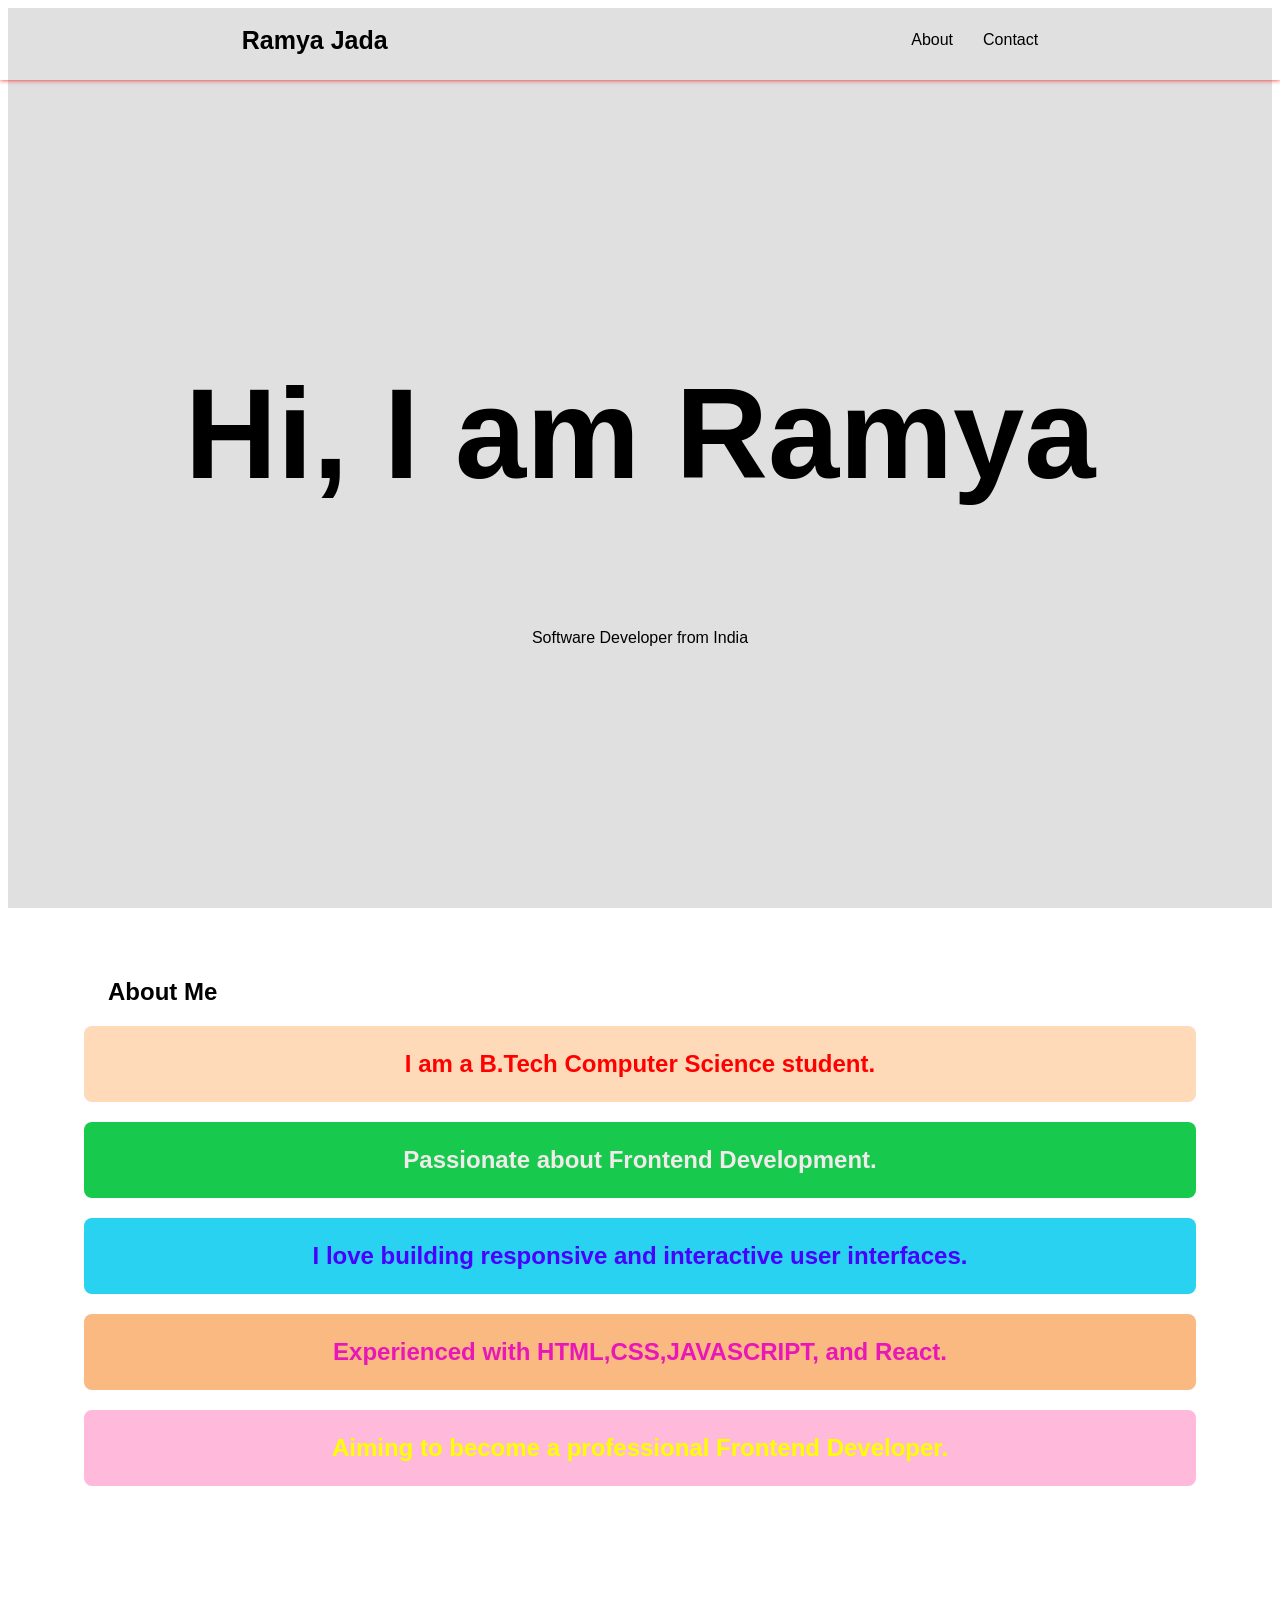
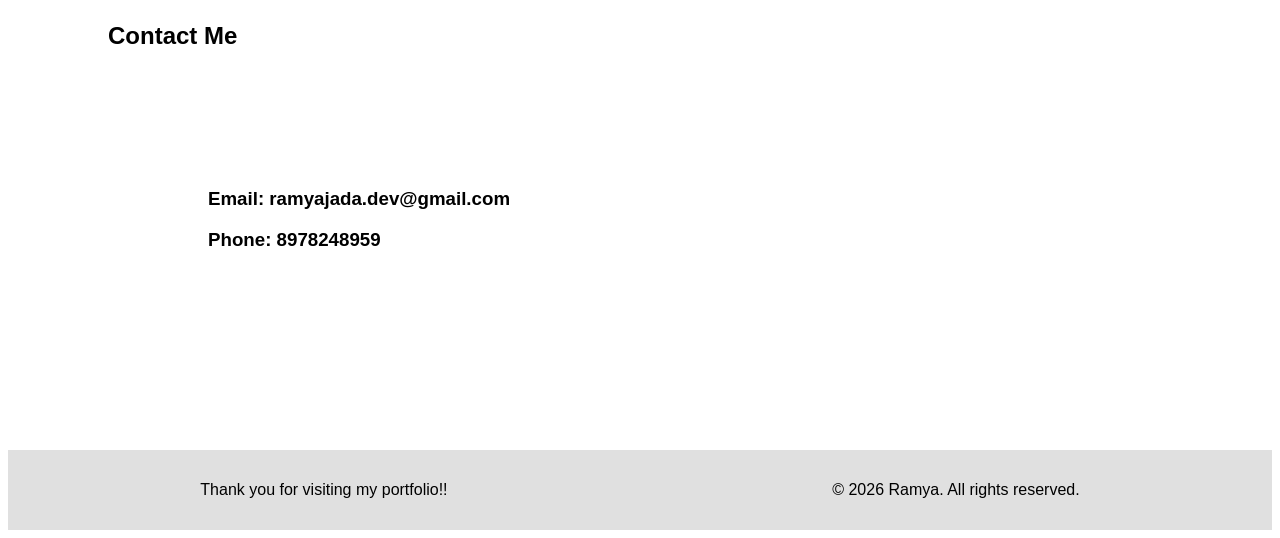
==== index.html @ 9a8375c9 "Update index.html" ====
<!doctype html>
<html lang="en">
  <head>
    <meta charset="UTF-8" />
    <meta name="viewport" content="width=device-width, initial-scale=1.0" />
    <title>Ramya-Portfolio</title>
    <link rel="stylesheet" href="style.css" />
  </head>
  <body>
    <header>
      <h1>Ramya Jada</h1>
      <nav>
        <ul>
          <li><a href="#About">About</a></li>
          <li><a href="#Contact">Contact</a></li>
        </ul>
      </nav>
    </header>
    <main>
      <section class="employee-intro">
        <h1>Hi, I am Ramya</h1>
        <p>Software Developer from India</p>
      </section>
      <section id="About" class="about-section">
        <h2>About Me</h2>
        <ul>
          <li class="item1">I am a B.Tech Computer Science student.</li>
          <li class="item2">Passionate about Frontend Development.</li>
          <li class="item3">
            I love building responsive and interactive user interfaces.
          </li>
          <li class="item4">
            Experienced with HTML,CSS,JAVASCRIPT, and React.
          </li>
          <li class="item5">
            Aiming to become a professional Frontend Developer.
          </li>
        </ul>
      </section>
      <section id="Contact" class="contact-section">
        <h2>Contact Me</h2>
        <div class="contact-container">
          <h3>Email: ramyajada.dev@gmail.com</h3>
          <h3>Phone: 8978248959</h3>
        </div>
      </section>
      <footer>
        <p>Thank you for visiting my portfolio!!</p>
        <p>&copy; 2026 Ramya. All rights reserved.</p>
      </footer>
    </main>
  </body>
</html>
---- style.css ----
header{
    display:flex;
    justify-content:space-around;
    height:80px;
    align-items: center;
    box-shadow:0px 0px 5px 0px rgb(234, 29, 29);
    position:absolute;
    top:0;
    right:0;
    left:0;
}
body{
    font-family:sans-serif;
}
header h1{
    font-size:25px;
}
header nav ul{
    display:flex;
    gap:30px;
    list-style-type:none;
}
header nav ul li a{
    text-decoration:none;
    color:black;
}
.employee-intro{
    height:100vh;
    width:100%;
    background-color:rgb(224,224,224);
    display:flex;
    flex-direction:column;
    justify-content:center;
    align-items:center;
}
.employee-intro h1{
    font-size:10vw;
}
.about-section, .contact-section{
    padding:50px 100px;
}
.about-section h2{
    margin-bottom:20px;
}
.about-section ul{
    list-style-type:none;
    display:flex;
    flex-direction:column;
    align-items:center;
    gap:20px;
    padding-left:0;
}
.about-section li{
    width:100%;
    padding:1em;
    font-size:1.5em;
    font-weight:bold;
    border-radius:8px;
    text-align:center;
}
.item1{
    background-color:#ffdab9;
    color:#ff0000;
}
.item2{
    background-color:hwb(138 9% 21%);
    color:#f1eaea;
}
.item3{
    background-color:hwb(189 16% 6%);
    color:#4800ff;
}

.item4{
    background-color:#f9b981;
    color:hsl(314, 83%, 50%);
}

.item5{
    background-color:#ffb9da;
    color:hsl(60, 100%, 50%);
}
.contact-container{
    padding:100px;
    margin-bottom:30px;
}
footer{
    height:80px;
    display:flex;
    background-color:rgb(224,224,224);
    justify-content:space-around;
    align-items:center;
}
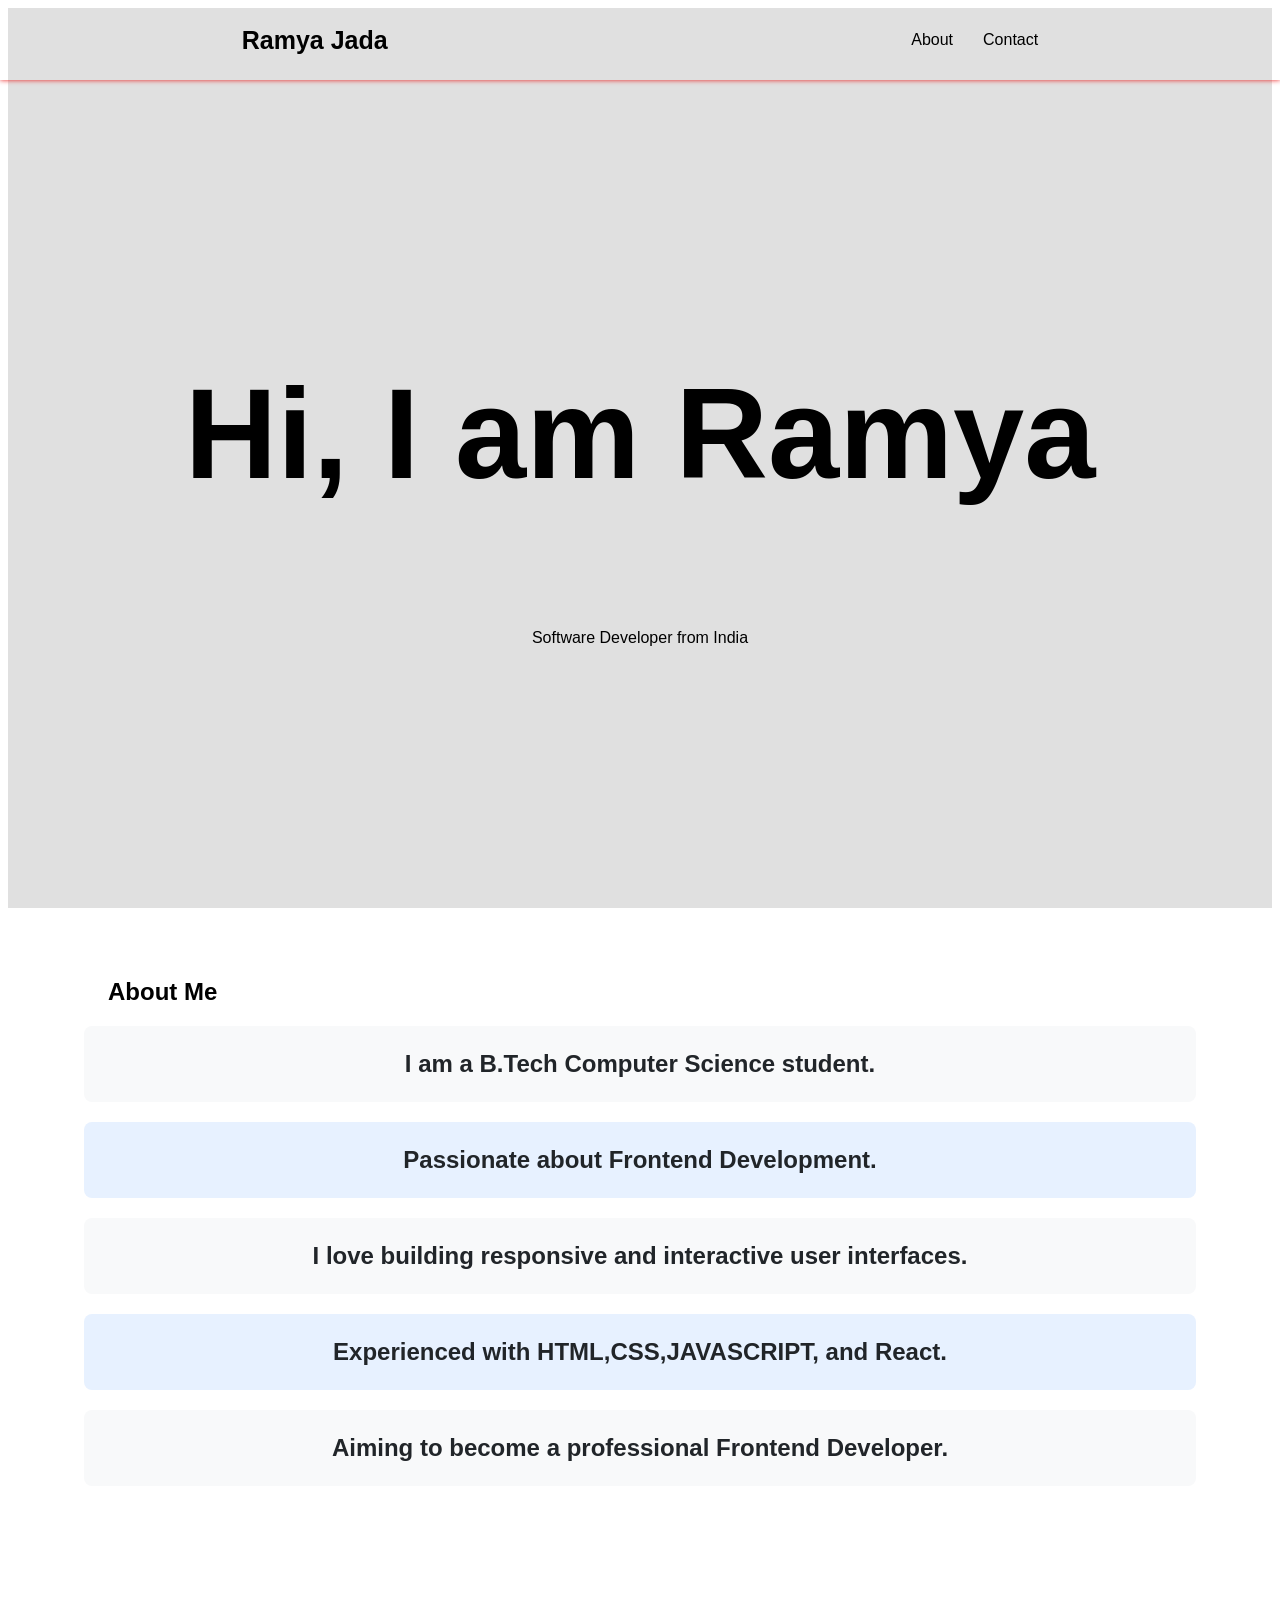
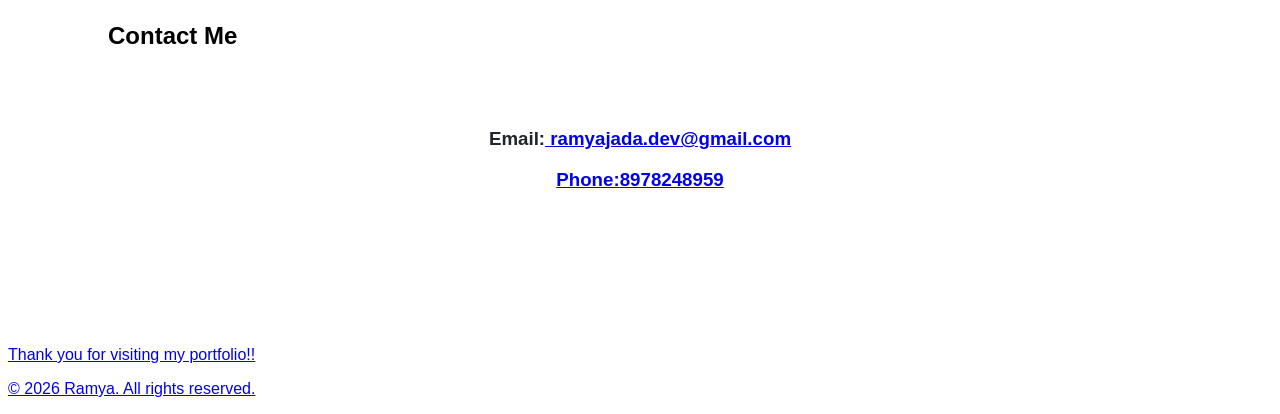
==== commit 85d72dd4: "Update links" ====
--- a/index.html
+++ b/index.html
@@ -40,8 +40,8 @@
       <section id="Contact" class="contact-section">
         <h2>Contact Me</h2>
         <div class="contact-container">
-          <h3>Email: ramyajada.dev@gmail.com</h3>
-          <h3>Phone: 8978248959</h3>
+          <h3>Email:<a href="mailto:ramyajada.dev@gmail.com"> ramyajada.dev@gmail.com</h3>
+          <h3>Phone:<a href="mobile:8978248959">8978248959</h3>
         </div>
       </section>
       <footer>
--- a/style.css
+++ b/style.css
@@ -59,31 +59,37 @@
     text-align:center;
 }
 .item1{
-    background-color:#ffdab9;
-    color:#ff0000;
+    background-color:#f8f9fa;
+    color:#212529;
 }
 .item2{
-    background-color:hwb(138 9% 21%);
-    color:#f1eaea;
+    background-color:#e7f1ff;
+    color:#212529;
 }
 .item3{
-    background-color:hwb(189 16% 6%);
-    color:#4800ff;
+    background-color:#f8f9fa;
+    color:#212529;
 }
 
 .item4{
-    background-color:#f9b981;
-    color:hsl(314, 83%, 50%);
+    background-color:#e7f1ff;
+    color:#212529;
 }
 
 .item5{
-    background-color:#ffb9da;
-    color:hsl(60, 100%, 50%);
+    background-color:#f8f9fa;
+    color:#212529;
 }
 .contact-container{
-    padding:100px;
+    padding:40px 20px;
     margin-bottom:30px;
+    text-align:center;
+    color:#212529;
+    
 }
+.contact-container h2{
+    text-align:center;
+    margin-bottom:20px;
 footer{
     height:80px;
     display:flex;
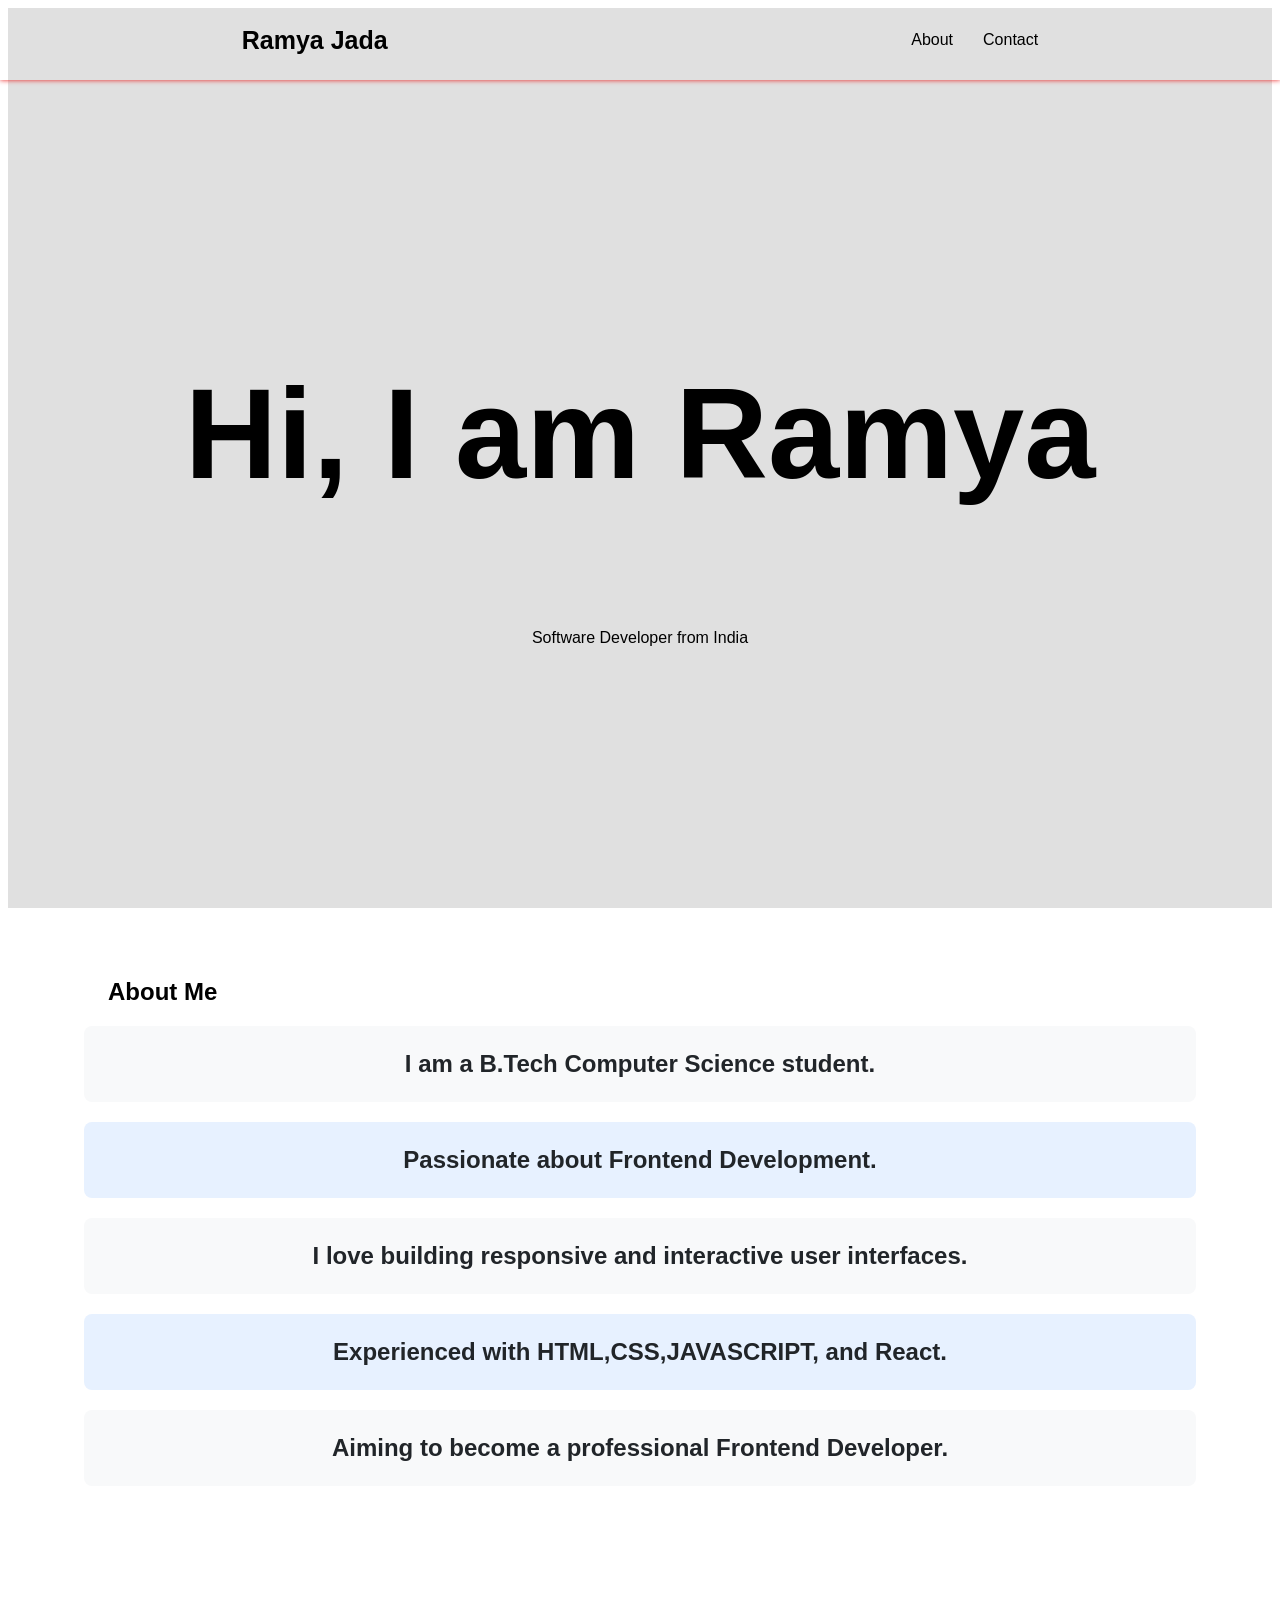
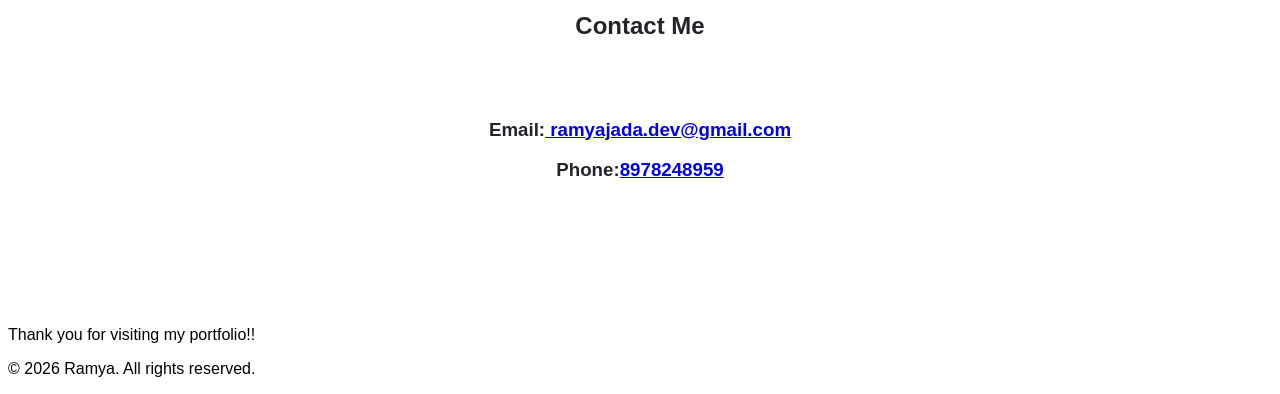
==== commit 354188c3: "Fix HTML formatting and structure" ====
--- a/index.html
+++ b/index.html
@@ -40,8 +40,8 @@
       <section id="Contact" class="contact-section">
         <h2>Contact Me</h2>
         <div class="contact-container">
-          <h3>Email:<a href="mailto:ramyajada.dev@gmail.com"> ramyajada.dev@gmail.com</h3>
-          <h3>Phone:<a href="mobile:8978248959">8978248959</h3>
+          <h3>Email:<a href="mailto:ramyajada.dev@gmail.com"> ramyajada.dev@gmail.com</a></h3>
+          <h3>Phone:<a href="mobile:8978248959">8978248959</a></h3>
         </div>
       </section>
       <footer>
--- a/style.css
+++ b/style.css
@@ -87,9 +87,13 @@
     color:#212529;
     
 }
-.contact-container h2{
+.contact-section {
+    padding:40px 0;
+}
+.contact-section  h2{
     text-align:center;
     margin-bottom:20px;
+    color:#212529;
 footer{
     height:80px;
     display:flex;
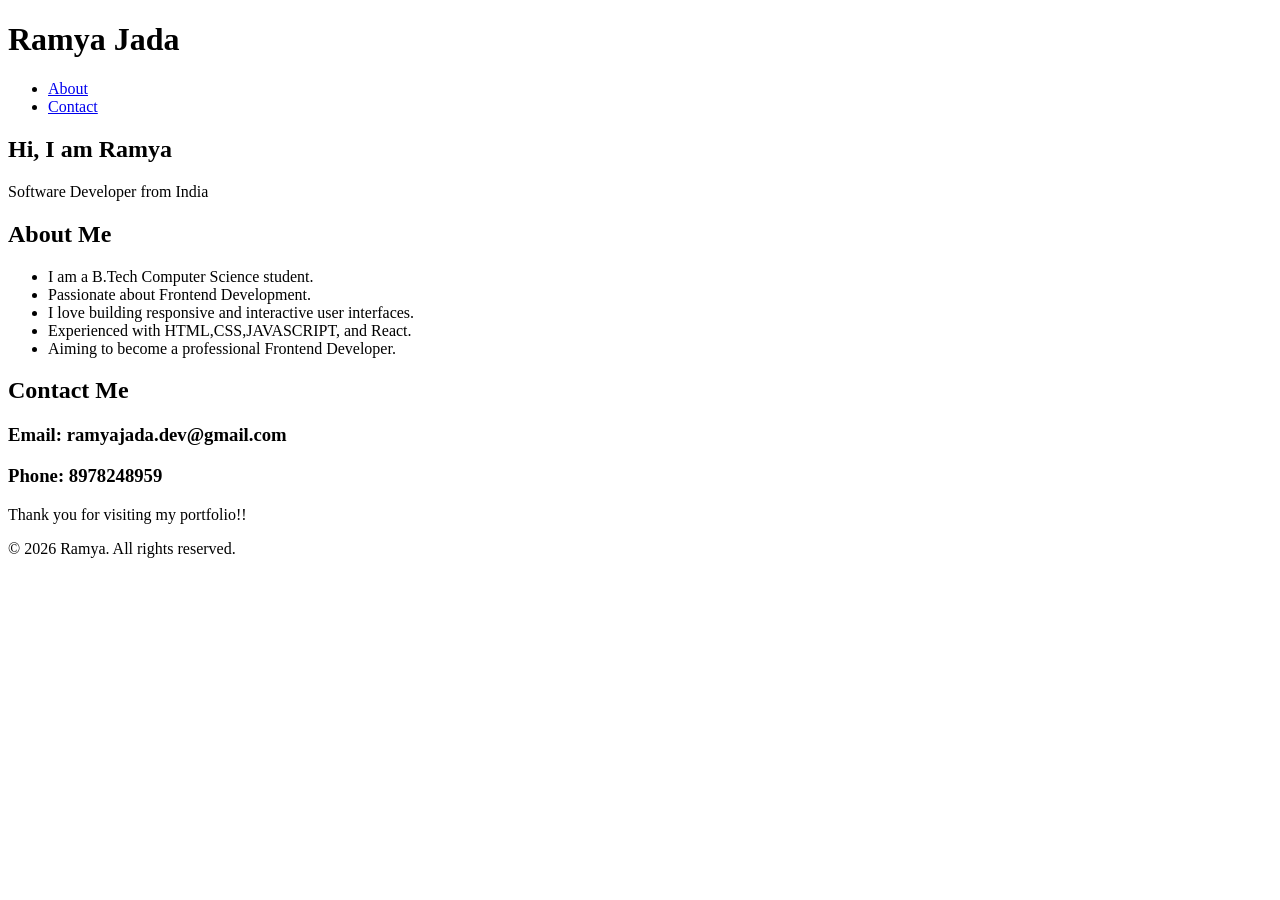
==== commit 8e43b302: "Change title and stylesheet path in index.html" ====
--- a/index.html
+++ b/index.html
@@ -3,8 +3,8 @@
   <head>
     <meta charset="UTF-8" />
     <meta name="viewport" content="width=device-width, initial-scale=1.0" />
-    <title>Ramya-Portfolio</title>
-    <link rel="stylesheet" href="style.css" />
+    <title>Mini Project</title>
+    <link rel="stylesheet" href="CSS/mini-project.css" />
   </head>
   <body>
     <header>
@@ -40,8 +40,8 @@
       <section id="Contact" class="contact-section">
         <h2>Contact Me</h2>
         <div class="contact-container">
-          <h3>Email:<a href="mailto:ramyajada.dev@gmail.com"> ramyajada.dev@gmail.com</a></h3>
-          <h3>Phone:<a href="mobile:8978248959">8978248959</a></h3>
+          <h3>Email: ramyajada.dev@gmail.com</h3>
+          <h3>Phone: 8978248959</h3>
         </div>
       </section>
       <footer>
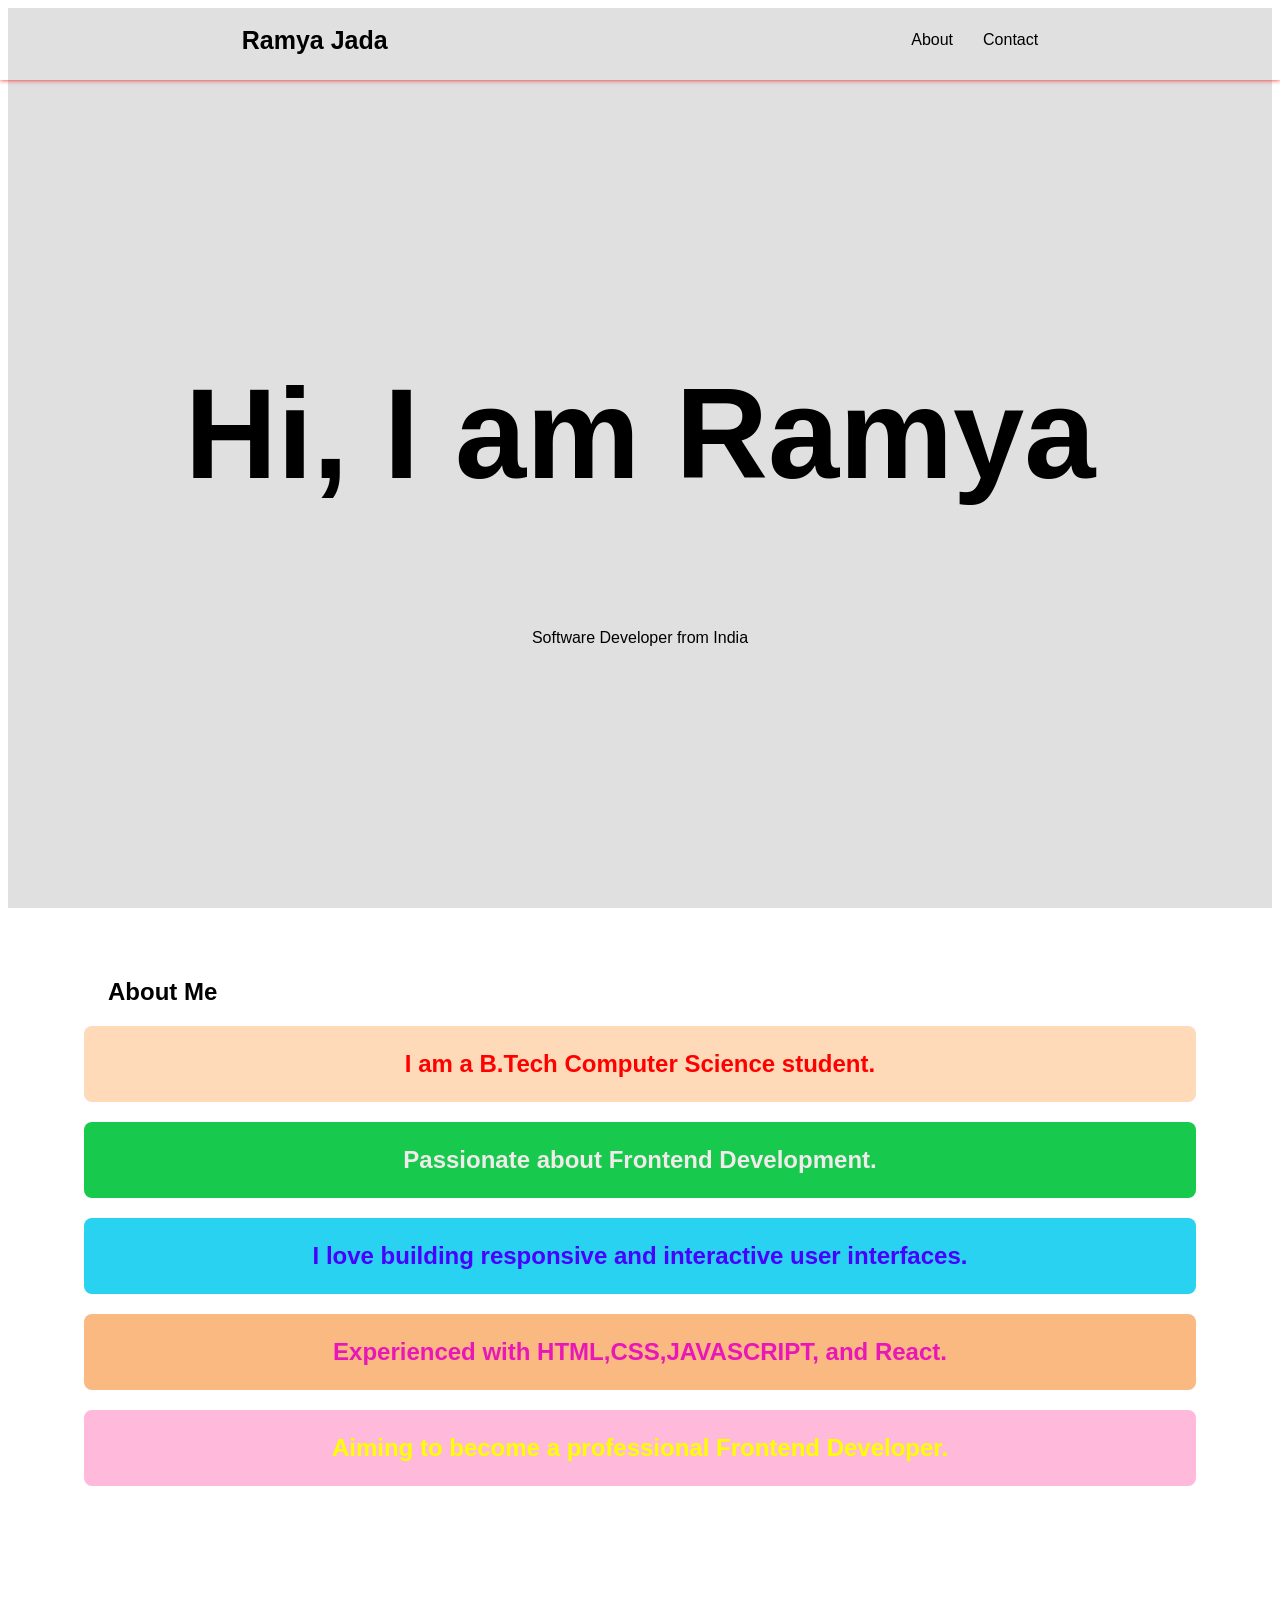
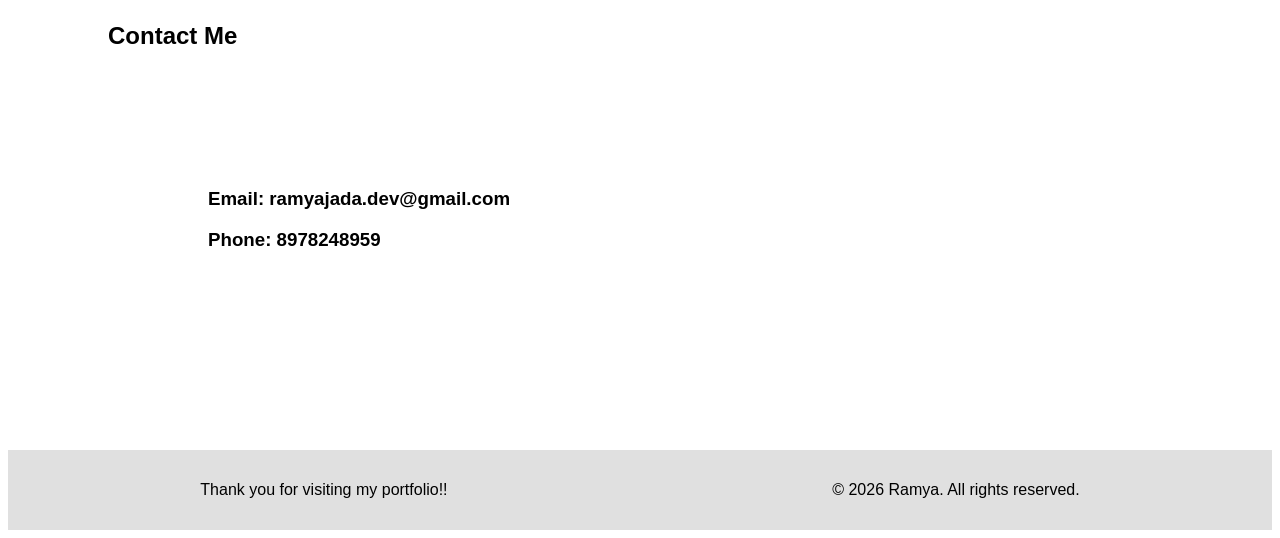
==== commit a1d4530a: "Change stylesheet link in index.html Updated the stylesheet link from 'CSS/mini-project.css' to 'sty" ====
--- a/index.html
+++ b/index.html
@@ -4,7 +4,7 @@
     <meta charset="UTF-8" />
     <meta name="viewport" content="width=device-width, initial-scale=1.0" />
     <title>Mini Project</title>
-    <link rel="stylesheet" href="CSS/mini-project.css" />
+    <link rel="stylesheet" href="style.css" />
   </head>
   <body>
     <header>
--- a/style.css
+++ b/style.css
@@ -0,0 +1,94 @@
+header {
+  display: flex;
+  justify-content: space-around;
+  height: 80px;
+  align-items: center;
+  box-shadow: 0px 0px 5px 0px rgb(234, 29, 29);
+  position: absolute;
+  top: 0;
+  right: 0;
+  left: 0;
+}
+body {
+  font-family: sans-serif;
+}
+header h1 {
+  font-size: 25px;
+}
+header nav ul {
+  display: flex;
+  gap: 30px;
+  list-style-type: none;
+}
+header nav ul li a {
+  text-decoration: none;
+  color: black;
+}
+.employee-intro {
+  height: 100vh;
+  width: 100%;
+  background-color: rgb(224, 224, 224);
+  display: flex;
+  flex-direction: column;
+  justify-content: center;
+  align-items: center;
+}
+.employee-intro h1 {
+  font-size: 10vw;
+}
+.about-section,
+.contact-section {
+  padding: 50px 100px;
+}
+.about-section h2 {
+  margin-bottom: 20px;
+}
+.about-section ul {
+  list-style-type: none;
+  display: flex;
+  flex-direction: column;
+  align-items: center;
+  gap: 20px;
+  padding-left: 0;
+}
+.about-section li {
+  width: 100%;
+  padding: 1em;
+  font-size: 1.5em;
+  font-weight: bold;
+  border-radius: 8px;
+  text-align: center;
+}
+.item1 {
+  background-color: #ffdab9;
+  color: #ff0000;
+}
+.item2 {
+  background-color: hwb(138 9% 21%);
+  color: #f1eaea;
+}
+.item3 {
+  background-color: hwb(189 16% 6%);
+  color: #4800ff;
+}
+
+.item4 {
+  background-color: #f9b981;
+  color: hsl(314, 83%, 50%);
+}
+
+.item5 {
+  background-color: #ffb9da;
+  color: hsl(60, 100%, 50%);
+}
+.contact-container {
+  padding: 100px;
+  margin-bottom: 30px;
+}
+footer {
+  height: 80px;
+  display: flex;
+  background-color: rgb(224, 224, 224);
+  justify-content: space-around;
+  align-items: center;
+}
